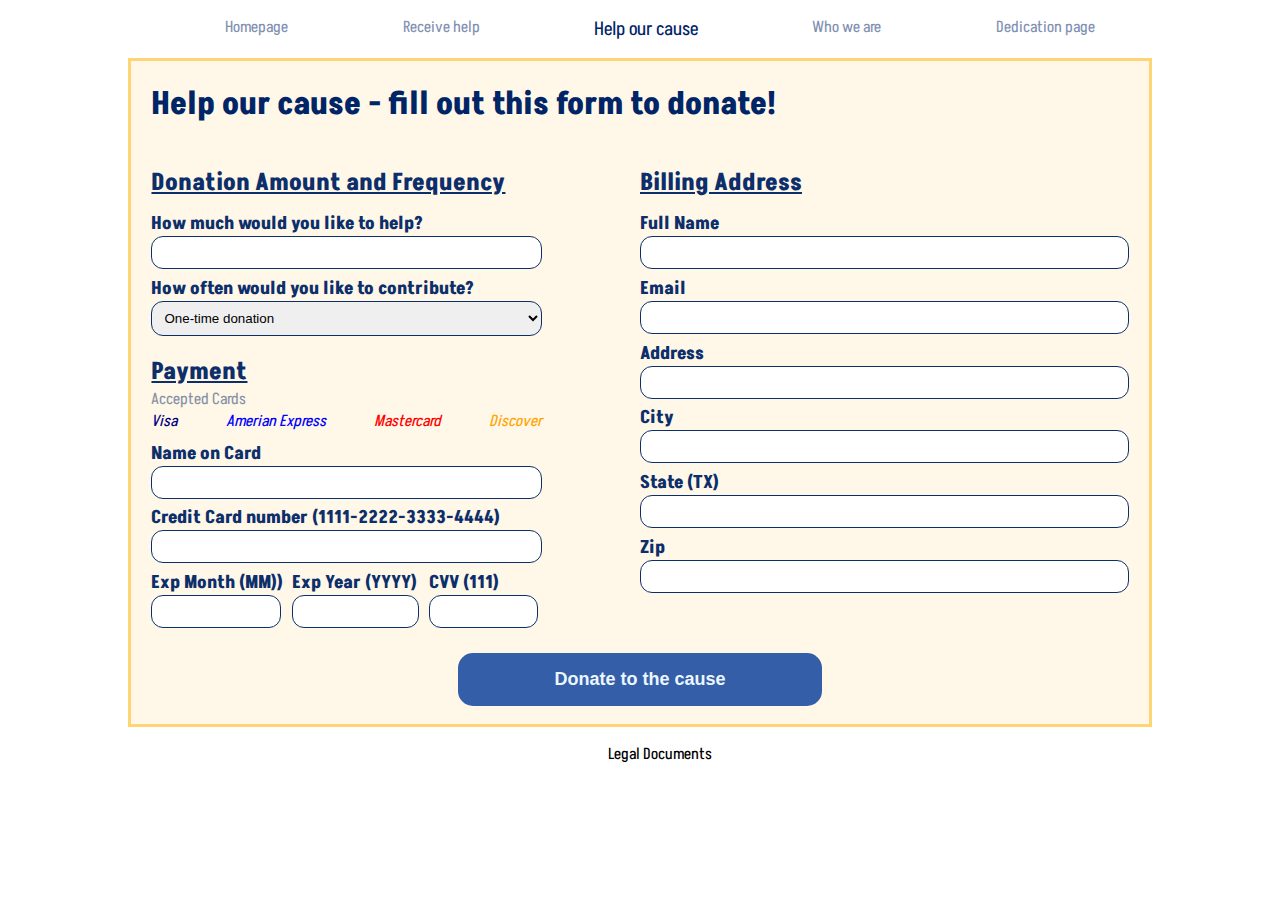
==== helpOurCause.html @ a851fb9a "Loaded MAF to repository." ====
<!DOCTYPE html>
<html lang="en">

<head>
    <meta charset="UTF-8">
    <meta http-equiv="X-UA-Compatible" content="IE=edge">
    <meta name="viewport" content="width=device-width, initial-scale=1.0">
    <title>Help Our Cause</title>
    <link rel="stylesheet" href="style.css">
</head>

<body>
    <header>
        <ul class="header">
            <li class="inactive"><a href="index.html">Homepage</a></li>
            <li class="inactive"><a href="receiveHelp.html">Receive help</a></li>
            <li class="active"><a href="helpOurCause.html">Help our cause</a></li>
            <li class="inactive"><a href="whoWeAre.html">Who we are</a></li>
            <li class="inactive"><a href="dedicationPage.html">Dedication page</a></li>
        </ul>
    </header>

    <section class="formSection">
        <h1 class="formTitle">Help our cause - fill out this form to donate!</h1>
        <form action="helpOurCauseSubmitted.html">
            <section class="entireForm">
                <section class="formLeft">
                    <h3 class="formText shorterMargin underline ">Donation Amount and Frequency</h3>
                    <label for="donation" class="instructions">How much would you like to help?</label>
                        <input type="text" id="fname" name="firstname" class="input shorterMargin">
                    <label for="frequency" class="instructions">How often would you like to contribute?</label>
                    <select name="frequency" class="input shorterMargin">
                        <option value="One-time donation" class="input shorterMargin">One-time donation</option>
                        <option value="Monthly donation" class="input shorterMargin">Monthly donation</option>
                        <option value="Yearly donation" class="input shorterMargin">Yearly donation</option>
                    </select>
                    <h3 class="formText noBotMargin underline topMargin">Payment</h3>
                    <label for="fname" class="blue">Accepted Cards</label>
                    <section class="cardContainer">
                        <i class="fa fa-cc-visa" style="color:navy;">Visa</i>
                        <i class="fa fa-cc-amex" style="color:blue;">Amerian Express</i>
                        <i class="fa fa-cc-mastercard" style="color:red;">Mastercard</i>
                        <i class="fa fa-cc-discover" style="color:orange;">Discover</i>
                    </section>
                    <label for="cname" class="instructions bigTopMargin">Name on Card</label>
                        <input type="text" id="cname" name="cardname" class="input shorterMargin">
                    <label for="ccnum" class="instructions">Credit Card number (1111-2222-3333-4444)</label>
                        <input type="text" id="ccnum" name="cardnumber" class="input shorterMargin">
                    <section class="entireForm ccForm">
                        <section class="cardMonth">
                            <label for="expmonth" class="instructions">Exp Month (MM))</label>
                            <input type="text" id="expmonth" name="expmonth" class="input shorterMargin ccInput">
                        </section>
                        <section class="cardYear">
                            <label for="expyear" class="instructions">Exp Year (YYYY)</label>
                            <input type="text" id="expyear" name="expyear" class="input shorterMargin ccInput">
                        </section>
                        <section>
                            <label for="cvv" class="instructions">CVV (111)</label>
                            <input type="text" id="cvv" name="cvv" class="input shorterMargin ccInput">
                        </section>
                    </section>
                </section>

                <section class="formRight noRightMargin helpOurCauseFormRight">
                    <h3 class="formText shorterMargin underline">Billing Address</h3>
                    <label for="fname" class="instructions">Full Name</label>
                        <input type="text" id="fname" name="firstname" class="input shorterMargin">
                    <label for="email" class="instructions"> Email</label>
                        <input type="text" id="email" name="email" class="input shorterMargin">
                    <label for="adr" class="instructions">Address</label>
                        <input type="text" id="adr" name="address" class="input shorterMargin">
                    <label for="city" class="instructions">City</label>
                        <input type="text" id="city" name="city" class="input shorterMargin">
                    <label for="state" class="instructions">State (TX)</label>
                    <input type="text" id="state" name="state" class="input shorterMargin">
                    <label for="zip" class="instructions">Zip</label>
                        <input type="text" id="zip" name="zip" class="input shorterMargins">
                </section>
            </section>
            <input type="submit" value="Donate to the cause" class="submitFormButtonStyle primary">
        </form>
    </section>

    <footer>
        <ul>
            <li><a href="legal.html">Legal Documents</a></li>
        </ul>
    </footer>
</body>

</html>
---- style.css ----
@import url('https://fonts.googleapis.com/css2?family=Akshar:wght@300&display=swap');

/* ********     HEADER FORMAT       ******** */

.inactive{
    color: #002567;
    opacity: 50%;
}

.active{
    color: #002567;
    font-size: larger;
}

a, a:visited, a:hover, a:active, li{
    color: inherit;
    text-decoration: none;
    list-style: none;
}

.header{
    font-family: 'Akshar', sans-serif;
    display: flex;
    justify-content: space-around;
}

/* ********     BODY STYING       ******** */
body{
    margin-left: 10%;
    margin-right: 10%;
    margin-bottom: 0;
    margin-top: 1%;
    font-family: 'Akshar', sans-serif;;
}

/* ********     HOMEPAGE FORMATTING       ******** */

.homepageSection{
    background-color: #FFF7E7;
    border: #FFD474 solid .2rem;
    margin: 0;
    margin-top: 2%;
}

.homepageTop{
    display: grid;
    grid-template-columns: 1fr 1fr 1fr;   
    grid-template-rows: 10rem;
}

.homepageLogo{
    align-items: left;
    justify-items: flex-start;
    height: 80%;
    width: 80%;
    padding: 2%;
}

.homepageOfficer{
    margin-top: -20%;
    margin-bottom: -25%;
    height: 115%;
    width: 100%;
}

.homepageText{
    font-size: xx-large;
    color: #002567;
    font-weight: bold;
    justify-self: right;
    margin-top: 8%;
    margin-right: 8%;
}

.homepageBottom{
    margin-top: 8rem;
    margin-bottom: 1rem;
    display: flex;
    justify-content: center;
}

.primary{
    background-color: #345EA8;
    color: #EBF6FF;
    border: none;
}

.secondary{
    background-color: #EBF6FF;
    color: #345EA8;
    border: none;
}

.buttonStyle{
    font-size: x-large;
    font-weight: bolder;
    border-radius: 15px;
    margin-left: 1rem;
    margin-right: 1rem;
    padding-top: 1rem;
    padding-bottom: 1rem;
    padding-left: 4rem;
    padding-right: 4rem;
}

.homepageFooter{
    margin-top: -1%;
}

/* ********     FORM FORMATTING       ******** */

.formSection{
    background-color: #FFF7E7;
    border: #FFD474 solid .2rem;
    padding-left: 2%;
    padding-top: 0;
    padding-right: 2%;
    padding-bottom: 0;
}

.formTitle{
    font-size: xx-large;
    color: #002567;
    margin-bottom: 0;
}

.formText, .instructions{
    color: #0C2F6C;
    font-weight: bolder;
    font-size: x-large;
}

.entireForm{
    display: grid;
    grid-template-columns: 1fr 1fr;
}

.formLeft{
    display: flex;
    flex-direction: column;
    margin-top: 1rem;
    margin-right: 20%;
    align-items: space-between;
}

.formRight{
    margin-top: 1rem;
    margin-right: 20%;
}

.helpOurCauseFormRight{
    display: flex;
    flex-direction: column;
}

.input{
    padding: 8px;
    border-radius: 12px;
    border: solid 1px #0C2F6C;
    margin-bottom: 3em;
}

.inputWider{
    width: 25em;
}

.instructions{
    font-size: large;
    font-weight: bold;
}

.cardContainer{
    display: flex;
    justify-content: space-between;
}

.ccForm{
    display: flex;
    justify-content: space-around;
}

.ccInput{
    width: 80%;
}

.submitFormButtonStyle{
    display: block;
    margin-left: auto;
    margin-right: auto;
    margin-bottom: 1em;
    margin-top: 1em;
    font-size: large;
    font-weight: bold;
    border-radius: 15px;
    padding-top: 1rem;
    padding-bottom: 1rem;
    padding-left: 6rem;
    padding-right: 6rem;

}

.bigTopMargin{
    margin-top: 0.5em;
}

.shorterMargin{
    margin-bottom: .5em;
}

.noBotMargin{
    margin-bottom: 0;
}

.topMargin{
margin-top: .5em;
}

.noRightMargin{
    margin-right: 0;
}

.blue{
    color: #0C2F6C;
    opacity: 50%;
}

.underline{
    text-decoration: underline;
    color: #0C2F6C;
}


/* ********     CONFIRMATION FORMATTING       ******** */

.confirmationSection{
    background-color: #FFF7E7;
    border: #FFD474 solid .2rem;
    padding-left: 2%;
    padding-top: 0;
    padding-right: 2%;
    padding-bottom: 0;
}

.confirmationFlag{
    height: 225%;
    width: 90%;
    display: block;
    margin-left: auto;
    margin-right: auto;
    margin-top: -5%;
    margin-bottom: -7%;
}

.confirmationText{
    font-size: xx-large;
    color: #002567;
    font-weight: bold;
    text-align: center;
    margin-bottom: 0;
    margin-top: 2%;
}

/* ********     WHO WE ARE FORMATTING       ******** */
.container{
    background-color: #FFF7E7;
    border: #FFD474 solid .2rem;
    padding: 2%;
}

.icon{
    height: 75%;
    width: 75%;
    border-radius: 100%;
    display: block;
    margin: auto;
}

.iconLeft{
    border: #0C2F6C solid 4px;
}

.iconRight{
    border: #9D3532 solid 4px;
}

.personContainer{
    display: grid;
    align-items: center;
    justify-content: center;
    padding: 3%;
    padding-bottom: 0;
}

.containerRight{
    grid-template-columns: 3fr 1fr;
}

.containerLeft{
    grid-template-columns: 1fr 3fr;
}

.name{
    font-size: x-large;
    font-weight: bold;
    margin-bottom: 0;
    color: #0C2F6C;
}

.roll{
    margin-top: 0;
    font-size: large;
    font-weight: 1000;
    letter-spacing: 1.2;
    color: #002567;
}

.right{
    text-align: right;

}

/* ********     DEDICATION PAGE FORMAT       ******** */

.dedicationSection{
    background-color: #FFF7E7;
    border: #FFD474 solid .2rem;
    padding: 2%;
}

.gregHeadshot{
    height: 90%;
    width: 90%;
    margin-left: auto;
    margin-right: auto;
}

.dedicationTitle{
    font-size: xx-large;
    color: #002567;
    font-weight: bold;
}

.dedicationText{
    font-size: large;
    color: #002567;
    font-weight: 1000; 
}

.signature{
    font-size: xx-large;
    color: #002567;
    font-weight: bold;
}

/* ********     FOOTER FORMAT       ******** */
footer{
    text-align: center;
}
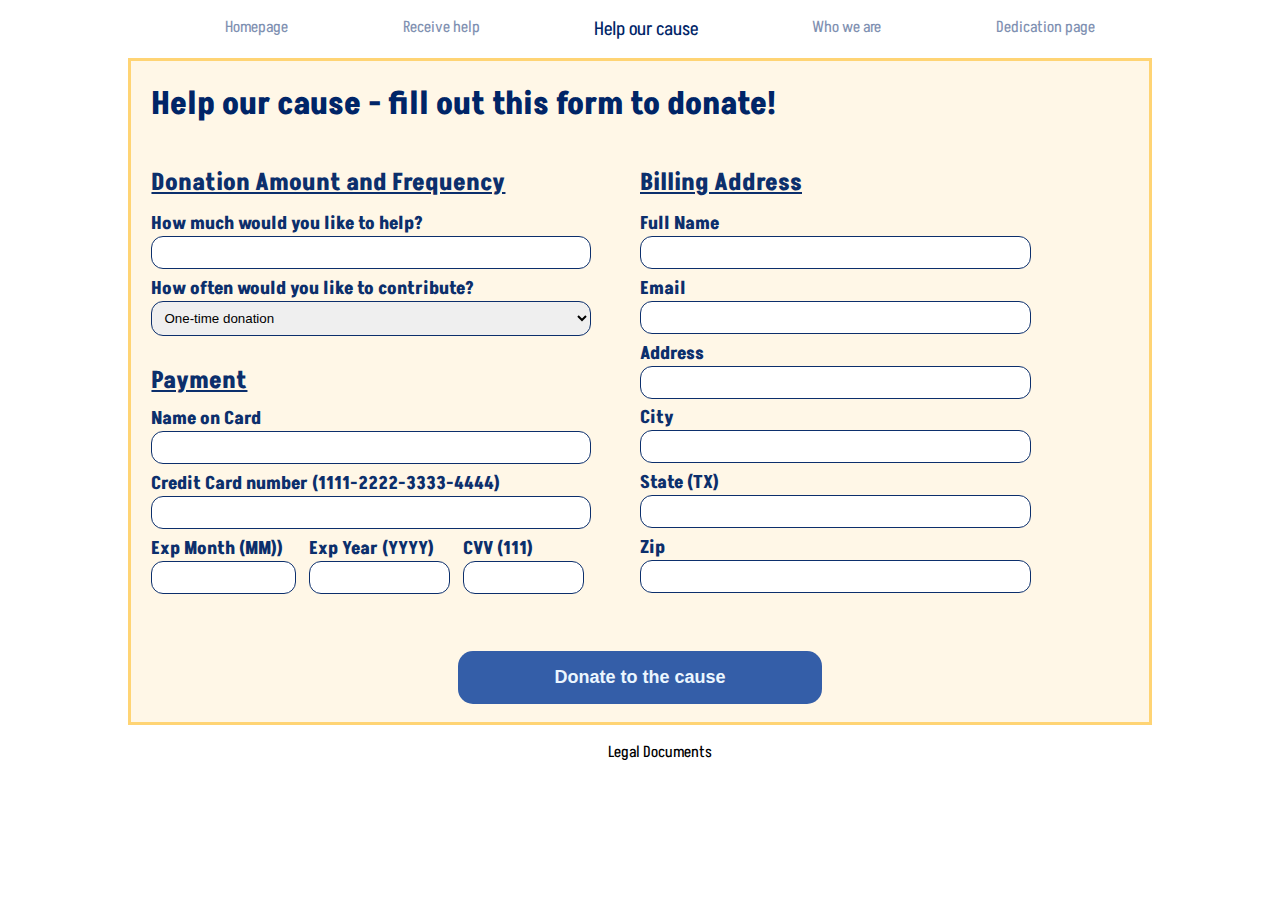
==== commit e1f8051e: "Updated form design" ====
--- a/helpOurCause.html
+++ b/helpOurCause.html
@@ -34,14 +34,14 @@
                         <option value="Monthly donation" class="input shorterMargin">Monthly donation</option>
                         <option value="Yearly donation" class="input shorterMargin">Yearly donation</option>
                     </select>
-                    <h3 class="formText noBotMargin underline topMargin">Payment</h3>
-                    <label for="fname" class="blue">Accepted Cards</label>
-                    <section class="cardContainer">
+                    <h3 class="formText noBotMargin underline paymentMargin">Payment</h3>
+                    <!-- <label for="fname" class="blue">Accepted Cards</label> -->
+                    <!-- <section class="cardContainer">
                         <i class="fa fa-cc-visa" style="color:navy;">Visa</i>
                         <i class="fa fa-cc-amex" style="color:blue;">Amerian Express</i>
                         <i class="fa fa-cc-mastercard" style="color:red;">Mastercard</i>
                         <i class="fa fa-cc-discover" style="color:orange;">Discover</i>
-                    </section>
+                    </section> -->
                     <label for="cname" class="instructions bigTopMargin">Name on Card</label>
                         <input type="text" id="cname" name="cardname" class="input shorterMargin">
                     <label for="ccnum" class="instructions">Credit Card number (1111-2222-3333-4444)</label>
@@ -62,7 +62,7 @@
                     </section>
                 </section>
 
-                <section class="formRight noRightMargin helpOurCauseFormRight">
+                <section class="formRight helpFormRight">
                     <h3 class="formText shorterMargin underline">Billing Address</h3>
                     <label for="fname" class="instructions">Full Name</label>
                         <input type="text" id="fname" name="firstname" class="input shorterMargin">
--- a/style.css
+++ b/style.css
@@ -139,7 +139,7 @@
     display: flex;
     flex-direction: column;
     margin-top: 1rem;
-    margin-right: 20%;
+    margin-right: 10%;
     align-items: space-between;
 }
 
@@ -148,7 +148,7 @@
     margin-right: 20%;
 }
 
-.helpOurCauseFormRight{
+.helpFormRight{
     display: flex;
     flex-direction: column;
 }
@@ -201,6 +201,10 @@
 
 .bigTopMargin{
     margin-top: 0.5em;
+}
+
+.paymentMargin{
+    margin-top: 0.9em;
 }
 
 .shorterMargin{
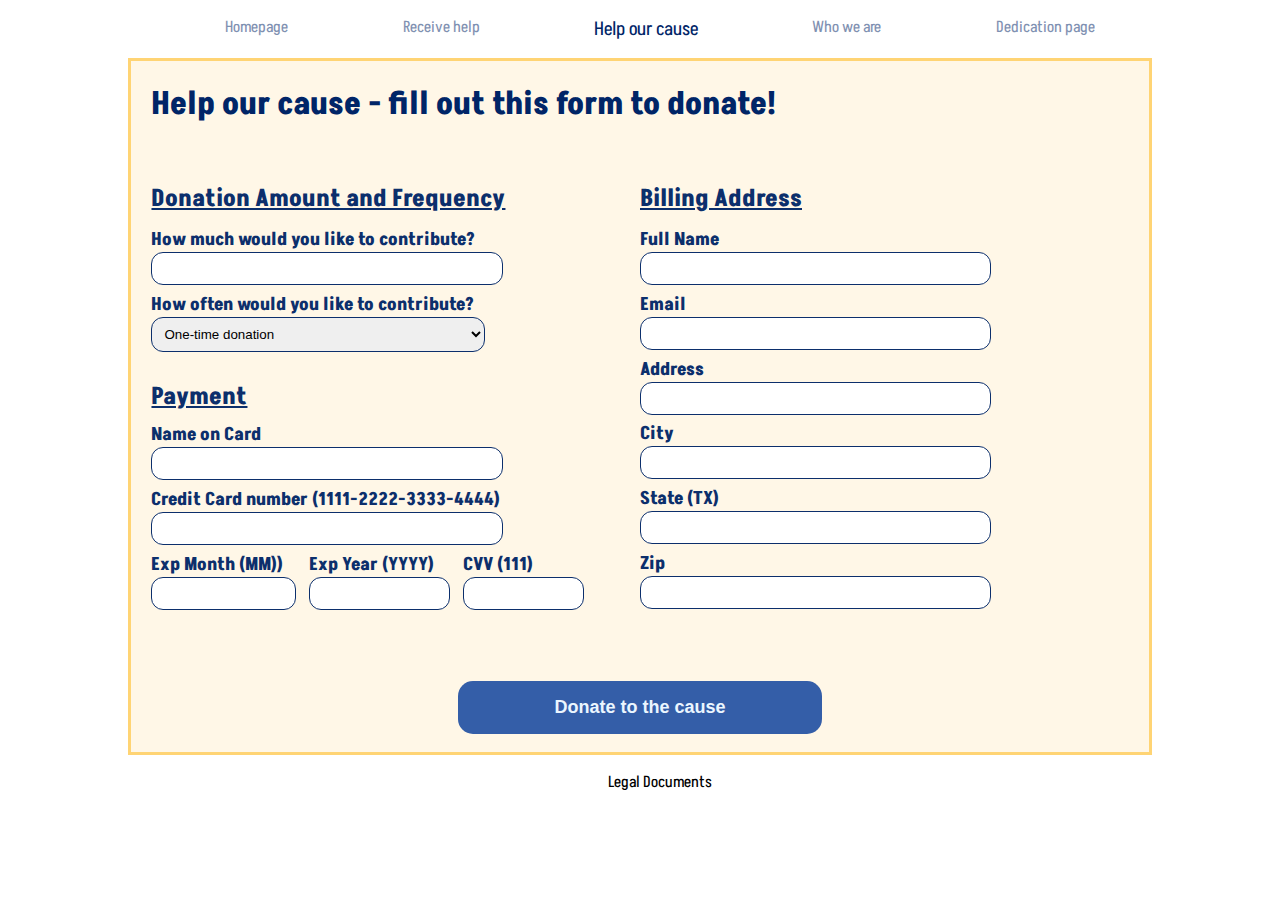
==== commit 6db840ef: "Final grammatical changes" ====
--- a/helpOurCause.html
+++ b/helpOurCause.html
@@ -23,10 +23,10 @@
     <section class="formSection">
         <h1 class="formTitle">Help our cause - fill out this form to donate!</h1>
         <form action="helpOurCauseSubmitted.html">
-            <section class="entireForm">
+            <section class="entireForm entireFormDonate">
                 <section class="formLeft">
                     <h3 class="formText shorterMargin underline ">Donation Amount and Frequency</h3>
-                    <label for="donation" class="instructions">How much would you like to help?</label>
+                    <label for="donation" class="instructions">How much would you like to contribute?</label>
                         <input type="text" id="fname" name="firstname" class="input shorterMargin">
                     <label for="frequency" class="instructions">How often would you like to contribute?</label>
                     <select name="frequency" class="input shorterMargin">
@@ -35,13 +35,6 @@
                         <option value="Yearly donation" class="input shorterMargin">Yearly donation</option>
                     </select>
                     <h3 class="formText noBotMargin underline paymentMargin">Payment</h3>
-                    <!-- <label for="fname" class="blue">Accepted Cards</label> -->
-                    <!-- <section class="cardContainer">
-                        <i class="fa fa-cc-visa" style="color:navy;">Visa</i>
-                        <i class="fa fa-cc-amex" style="color:blue;">Amerian Express</i>
-                        <i class="fa fa-cc-mastercard" style="color:red;">Mastercard</i>
-                        <i class="fa fa-cc-discover" style="color:orange;">Discover</i>
-                    </section> -->
                     <label for="cname" class="instructions bigTopMargin">Name on Card</label>
                         <input type="text" id="cname" name="cardname" class="input shorterMargin">
                     <label for="ccnum" class="instructions">Credit Card number (1111-2222-3333-4444)</label>
--- a/style.css
+++ b/style.css
@@ -135,16 +135,24 @@
     grid-template-columns: 1fr 1fr;
 }
 
+.entireFormHelp{
+    margin-top: 3em;
+    margin-bottom: 3em;
+}
+
+.entireFormDonate{
+    margin-top: 2em;
+    margin-bottom: 2em;
+}
+
 .formLeft{
     display: flex;
     flex-direction: column;
-    margin-top: 1rem;
     margin-right: 10%;
     align-items: space-between;
 }
 
 .formRight{
-    margin-top: 1rem;
     margin-right: 20%;
 }
 
@@ -158,9 +166,6 @@
     border-radius: 12px;
     border: solid 1px #0C2F6C;
     margin-bottom: 3em;
-}
-
-.inputWider{
     width: 25em;
 }
 
